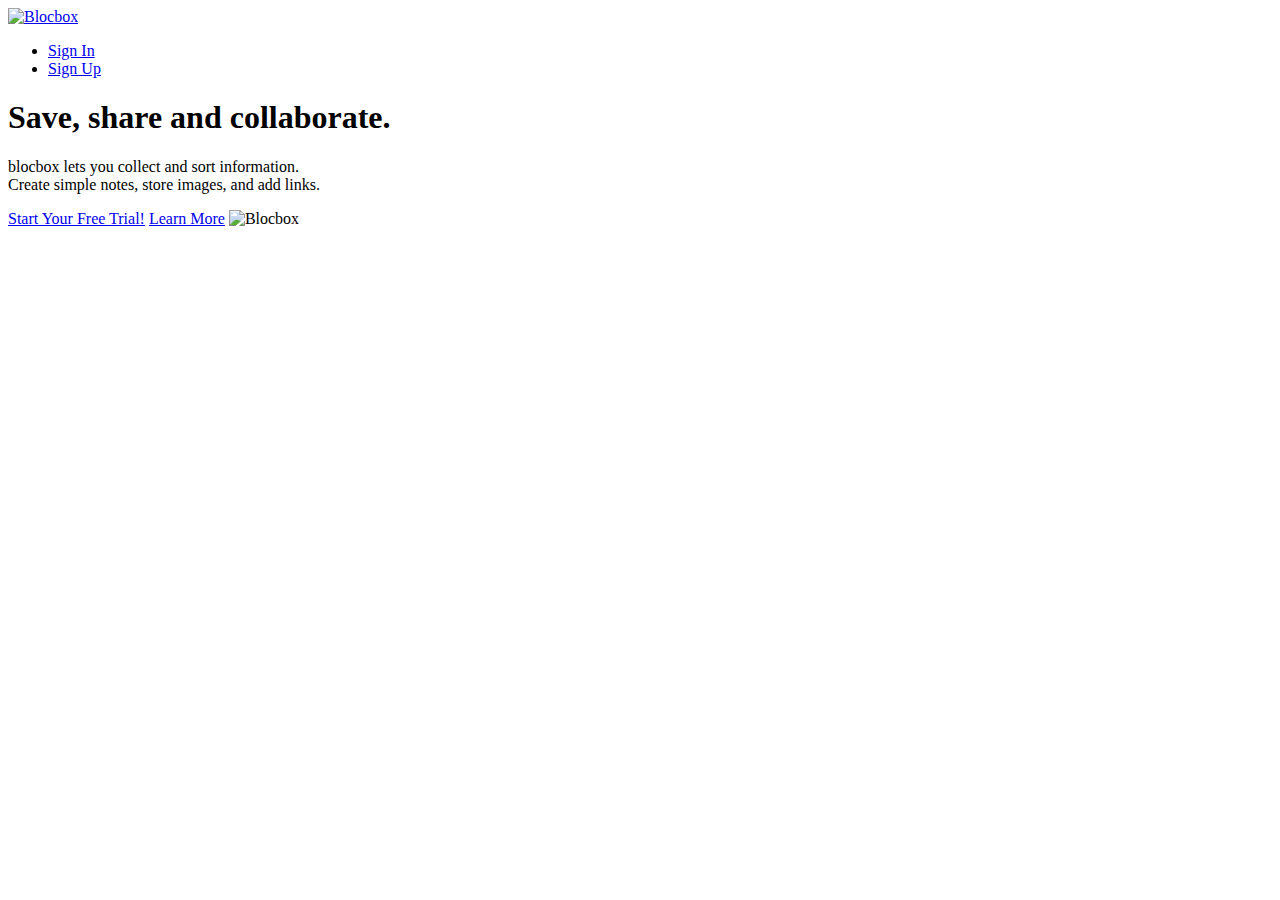
==== index.html @ 4bb763ba "Update index.html" ====
<!DOCTYPE html>
<html lang="en-us">
<head>
  <meta http-equiv="X-UA-Compatible" content="IE=Edge">
  <meta name="viewport" content="width=device-width, initial-scale=1">
  <meta charset="UTF-8">
  <title>Save, share and collaborate | blocbox</title>
  
  <!-- Google Fonts -->
  <link href='http://fonts.googleapis.com/css?family=Montserrat:300,400,700,300italic,400italic,700italic|Varela+Round' rel='stylesheet' type='text/css'>
  <link href='http://fonts.googleapis.com/css?family=Raleway:300,400,700,300italic,400italic,700italic|Varela+Round' rel='stylesheet' type='text/css'>
</head>
  <body>
    <!-- Hero -->
    <header>
      <nav class="container">
        <div class="one-half">
          <a href="index.html" class="site-logo"><img src="images/site-logo.png" alt="Blocbox" /></a>
        </div>
        <div class="one-half">
          <ul>
            <li><a href="signin.html">Sign In</a></li>
            <li class="btn-outline"><a href="signup.html">Sign Up</a></li>
          </ul>
        </div>
      </nav>
        <div class="container hero">
          <h1>Save, share and collaborate.</h1>
          <p>blocbox lets you collect and sort information.<br/>Create simple notes, store images, and add links.</p>
          <a href="signup.html" class="btn">Start Your Free Trial!</a>
          <a href="#" class="btn-outline">Learn More</a>
          <img src="images/dashboard.png" alt="Blocbox" />
        </div>
    </header>
  </body>
</html>
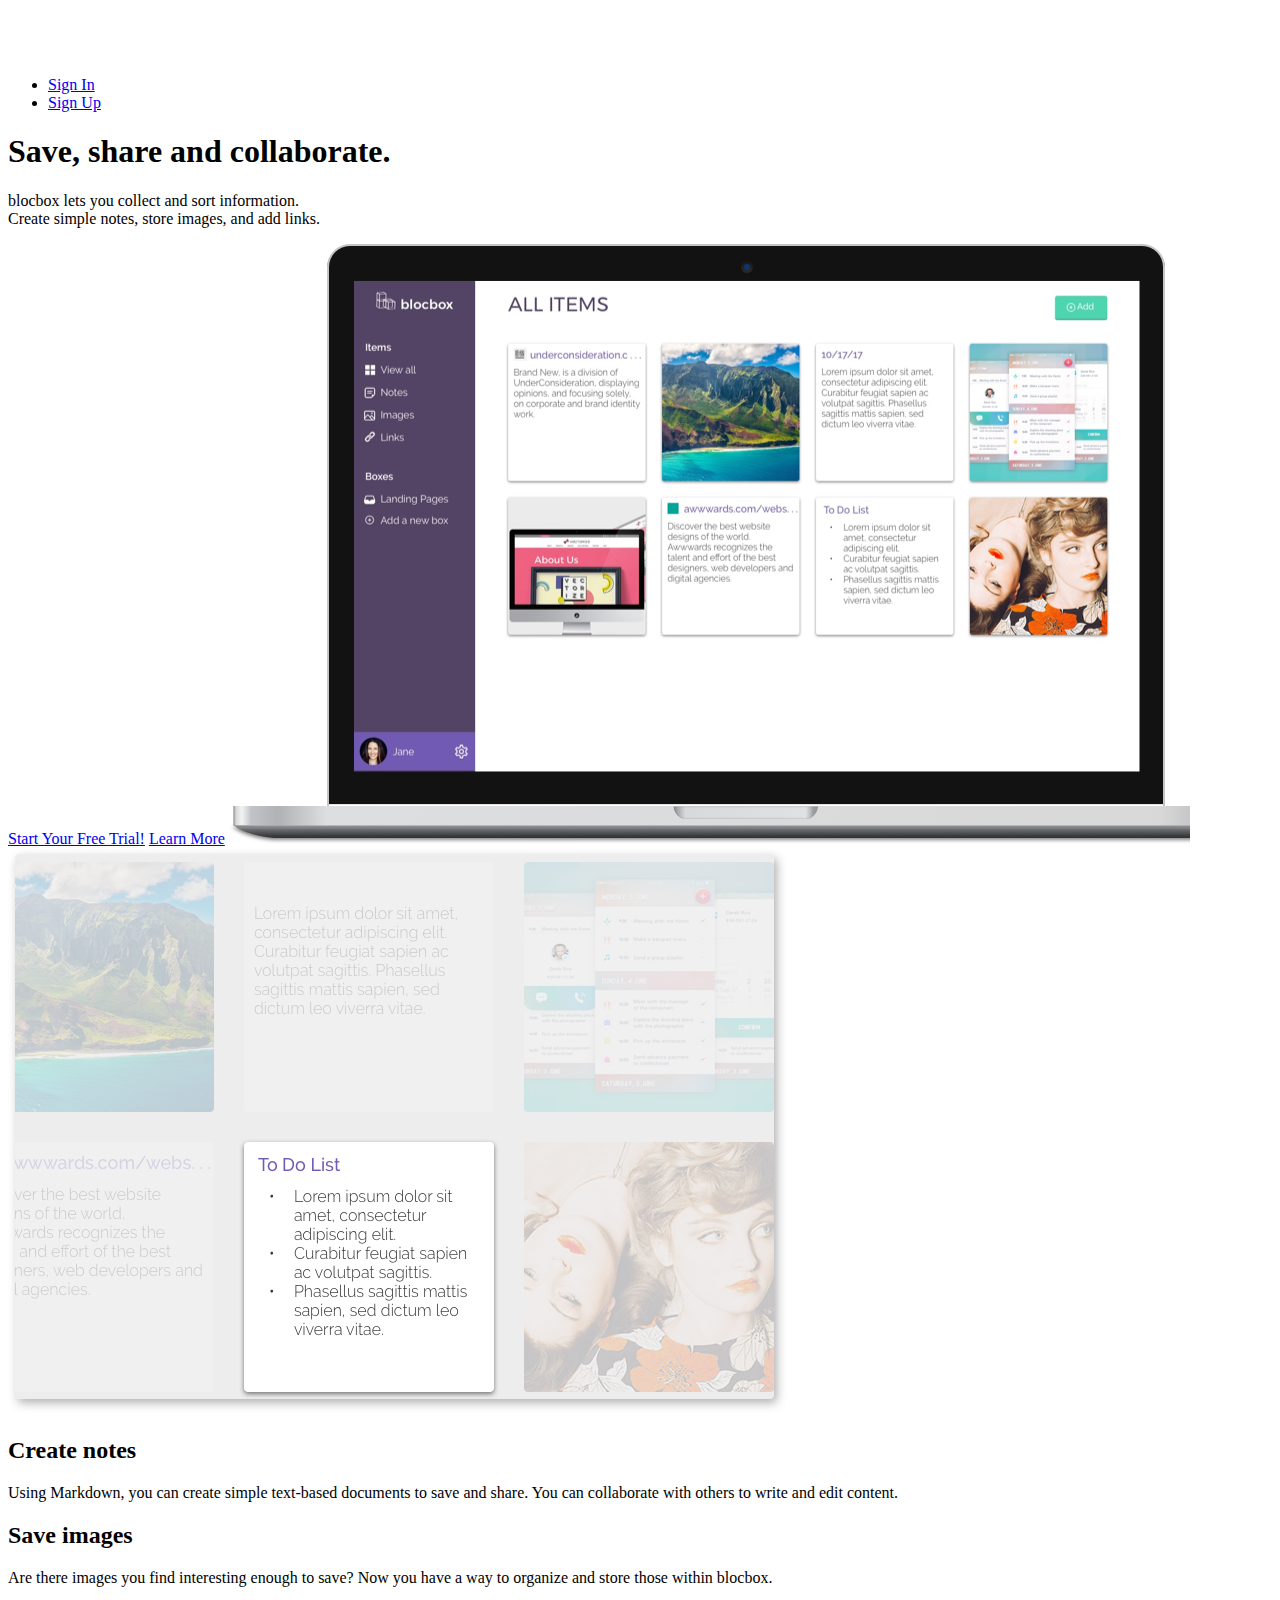
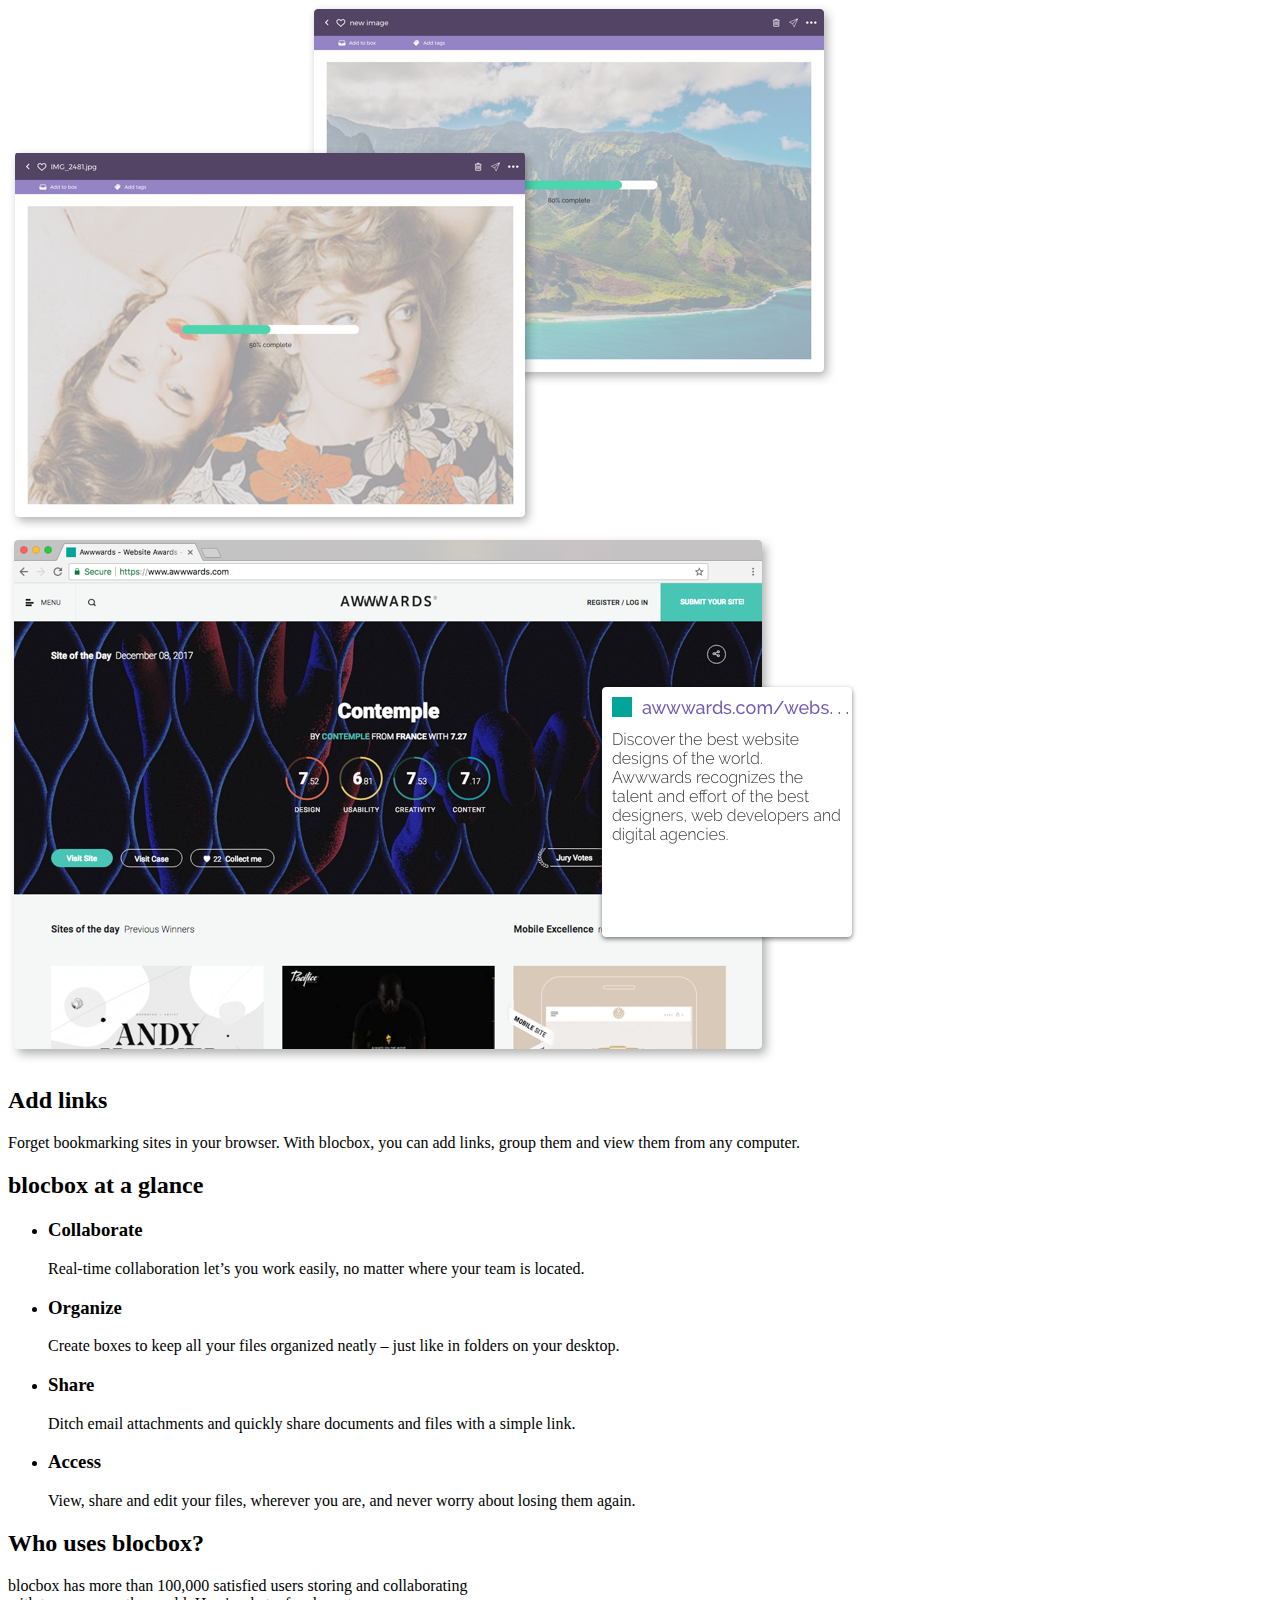
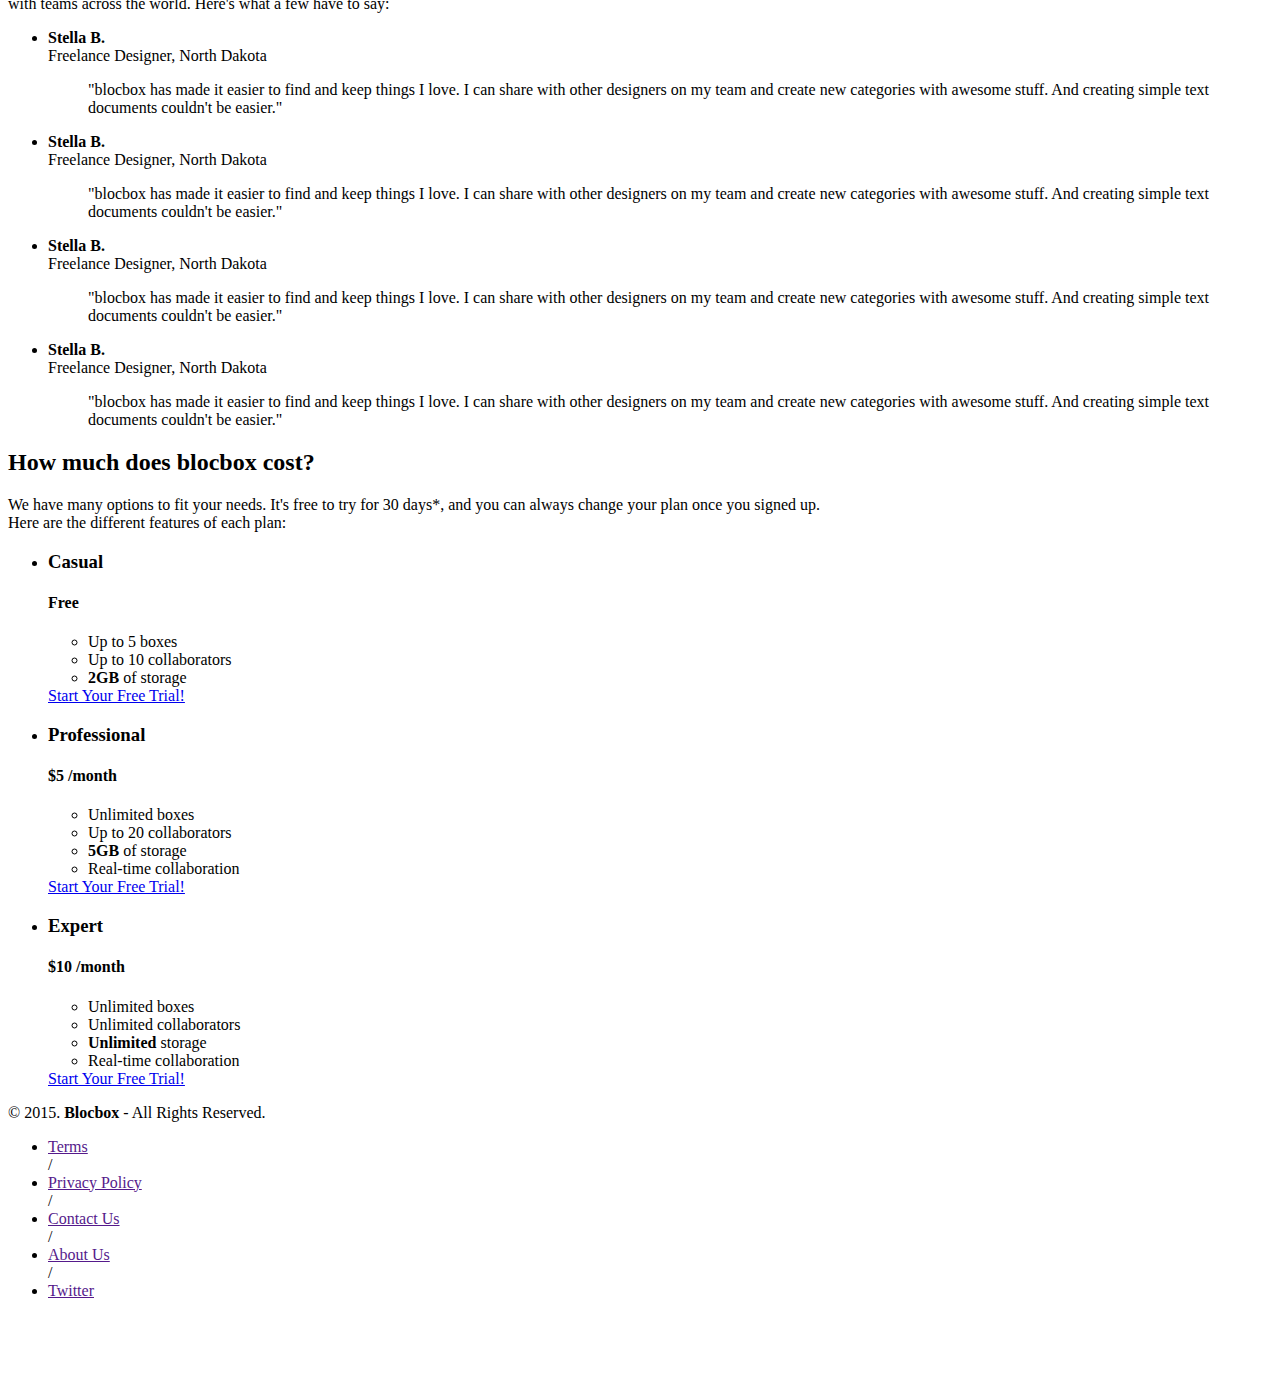
==== commit a5598b9d: "Homepage HTML completed" ====
--- a/index.html
+++ b/index.html
@@ -1,36 +1,171 @@
-<!DOCTYPE html>
-<html lang="en-us">
-<head>
-  <meta http-equiv="X-UA-Compatible" content="IE=Edge">
-  <meta name="viewport" content="width=device-width, initial-scale=1">
-  <meta charset="UTF-8">
-  <title>Save, share and collaborate | blocbox</title>
-  
-  <!-- Google Fonts -->
-  <link href='http://fonts.googleapis.com/css?family=Montserrat:300,400,700,300italic,400italic,700italic|Varela+Round' rel='stylesheet' type='text/css'>
-  <link href='http://fonts.googleapis.com/css?family=Raleway:300,400,700,300italic,400italic,700italic|Varela+Round' rel='stylesheet' type='text/css'>
-</head>
-  <body>
-    <!-- Hero -->
-    <header>
-      <nav class="container">
-        <div class="one-half">
-          <a href="index.html" class="site-logo"><img src="images/site-logo.png" alt="Blocbox" /></a>
-        </div>
-        <div class="one-half">
-          <ul>
-            <li><a href="signin.html">Sign In</a></li>
-            <li class="btn-outline"><a href="signup.html">Sign Up</a></li>
-          </ul>
-        </div>
-      </nav>
-        <div class="container hero">
-          <h1>Save, share and collaborate.</h1>
-          <p>blocbox lets you collect and sort information.<br/>Create simple notes, store images, and add links.</p>
-          <a href="signup.html" class="btn">Start Your Free Trial!</a>
-          <a href="#" class="btn-outline">Learn More</a>
-          <img src="images/dashboard.png" alt="Blocbox" />
-        </div>
-    </header>
-  </body>
-</html>
+<!DOCTYPE html>
+<html lang="en-us">
+<head>
+  <meta http-equiv="X-UA-Compatible" content="IE=Edge">
+  <meta name="viewport" content="width=device-width, initial-scale=1">
+  <meta charset="UTF-8">
+  <title>Save, share and collaborate | blocbox</title>
+  
+  <!-- Google Fonts -->
+  <link href='http://fonts.googleapis.com/css?family=Montserrat:300,400,700,300italic,400italic,700italic|Varela+Round' rel='stylesheet' type='text/css'>
+  <link href='http://fonts.googleapis.com/css?family=Raleway:300,400,700,300italic,400italic,700italic|Varela+Round' rel='stylesheet' type='text/css'>
+</head>
+  <body>
+    <!-- Hero -->
+    <header>
+      <nav class="container">
+        <div class="one-half">
+          <a href="index.html" class="site-logo"><img src="images/logo.png" alt="Blocbox" /></a>
+        </div>
+        <div class="one-half">
+          <ul>
+            <li><a href="signin.html">Sign In</a></li>
+            <li class="btn-outline"><a href="signup.html">Sign Up</a></li>
+          </ul>
+        </div>
+      </nav>
+        <div class="container hero">
+          <h1>Save, share and collaborate.</h1>
+          <p>blocbox lets you collect and sort information.<br/>Create simple notes, store images, and add links.</p>
+          <a href="signup.html" class="btn">Start Your Free Trial!</a>
+          <a href="#" class="btn-outline">Learn More</a>
+          <img src="images/dashboard.png" alt="Dashboard" />
+        </div>
+    </header>
+	<main>
+		<!-- Features -->
+	  	<div class="conatiner-features">
+	  	  <img src="images/notes.png" alt="Create notes" />
+		  <h2>Create notes</h2>
+		  <p>Using Markdown, you can create simple text-based documents to save and share. You can collaborate with others to write and edit content.</p>
+	  	</div>
+	  	<div class="conatiner-features">
+		  <h2>Save images</h2>
+		  <p>Are there images you find interesting enough to save? Now you have a way to organize and store those within blocbox.</p>
+		  <img src="images/images.png" alt="Save images" />
+	  	</div>
+	  	<div class="conatiner-features">
+	  	  <img src="images/links.png" alt="Add links" />
+		  <h2>Add links</h2>
+		  <p>Forget bookmarking sites in your browser. With blocbox, you can add links, group them and view them from any computer.</p>
+	  	</div>
+	  	<section class="benefits">
+			<h2>blocbox at a glance</h2>
+	  		<ul class="container">
+				<li class="one-fourth">
+					<h3>Collaborate</h3>
+					<p>Real-time collaboration let’s you work easily, no matter where your team is located.</p>
+				</li>
+				<li class="one-fourth">
+					<h3>Organize</h3>
+					<p>Create boxes to keep all your files organized neatly – just like in folders on your desktop.</p>
+				</li>
+				<li class="one-fourth">
+					<h3>Share</h3>
+					<p>Ditch email attachments and quickly share documents and files with a simple link.</p>
+				</li>
+				<li class="one-fourth">
+					<h3>Access</h3>
+					<p>View, share and edit your files, wherever you are, and never worry about losing them again.</p>
+				</li>
+			</ul>
+	  	</section>
+	  	<!-- Testimonials -->
+	  	<section class="testimonials">
+   			<div class="container">
+     			<h2>Who uses blocbox?</h2>
+     			<p>blocbox has more than 100,000 satisfied users storing and collaborating<br/> with teams across the world. Here's what a few have to say:</p>
+   			</div>
+   			<ul class="container">
+     			<li class="one-fourth">
+					<p class="name"><strong>Stella B.</strong><br/>Freelance Designer, North Dakota</p>
+       				<blockquote>"blocbox has made it easier to find and keep things I love. I can share with other designers on my team and create new categories with awesome stuff. And creating simple text documents couldn't be easier."
+					</blockquote>
+     			</li>
+				<li class="one-fourth">
+					<p class="name"><strong>Stella B.</strong><br/>Freelance Designer, North Dakota</p>
+       				<blockquote>"blocbox has made it easier to find and keep things I love. I can share with other designers on my team and create new categories with awesome stuff. And creating simple text documents couldn't be easier."
+					</blockquote>
+     			</li>
+				<li class="one-fourth">
+					<p class="name"><strong>Stella B.</strong><br/>Freelance Designer, North Dakota</p>
+       				<blockquote>"blocbox has made it easier to find and keep things I love. I can share with other designers on my team and create new categories with awesome stuff. And creating simple text documents couldn't be easier."
+					</blockquote>
+     			</li>
+				<li class="one-fourth">
+					<p class="name"><strong>Stella B.</strong><br/>Freelance Designer, North Dakota</p>
+       				<blockquote>"blocbox has made it easier to find and keep things I love. I can share with other designers on my team and create new categories with awesome stuff. And creating simple text documents couldn't be easier."
+					</blockquote>
+     			</li>
+  			</ul>
+ 		</section>
+		<!-- Pricing -->
+		<section class="pricing">
+			<div class="container">
+     			<h2>How much does blocbox cost?</h2>
+     			<p>We have many options to fit your needs. It's free to try for 30 days*, and you can always change your plan once you signed up. <br/>Here are the different features of each plan:</p>
+   			</div>
+   			<ul class="container">
+     			<li class="one-third">
+       				<div class="box">
+         				<h3>Casual</h3>
+         				<h4>Free</h4>
+         				<ul>
+           					<li>Up to 5 boxes</li>
+           					<li>Up to 10 collaborators</li>
+           					<li><strong>2GB</strong> of storage</li>
+         				</ul>
+         				<a href="signup.html" class="btn">Start Your Free Trial!</a>
+       				</div>
+     			</li>
+				<li class="one-third">
+      				<div class="box middle">
+        				<h3>Professional</h3>
+        				<h4><span>$</span>5 <span class="month">/month</span></h4>
+        				<ul>
+					 	<li>Unlimited boxes</li>
+					  	<li>Up to 20 collaborators</li>
+					  	<li><strong>5GB</strong> of storage</li>
+					 	 <li>Real-time collaboration</li>
+						</ul>
+						<a href="signup.html" class="btn">Start Your Free Trial!</a>
+      				</div>
+    			</li>
+    			<li class="one-third">
+      				<div class="box">
+        				<h3>Expert</h3>
+        				<h4><span>$</span>10 <span class="month">/month</span></h4>
+        				<ul>
+          					<li>Unlimited boxes</li>
+          					<li>Unlimited collaborators</li>
+          					<li><strong>Unlimited</strong> storage</li>
+          					<li>Real-time collaboration</li>
+        				</ul>
+        				<a href="signup.html" class="btn">Start Your Free Trial!</a>
+      				</div>
+    			</li>
+   			</ul>
+ 		</section>
+	</main>
+	<!-- Footer -->
+ 	<footer>
+   		<div class="container footer-nav-block">
+       	<div class="left-footer-block one-third">
+         <p class="copyright-block">&copy; 2015. <strong>Blocbox</strong> - All Rights Reserved.</p>
+       </div>
+       <nav class="link-block middle-footer-block one-third">
+         <ul>
+           <li><a href="">Terms</a></li> /
+           <li><a href="">Privacy Policy</a></li> /
+           <li><a href="">Contact Us</a></li> /
+           <li><a href="">About Us</a></li> /
+           <li><a href="">Twitter</a></li>
+         </ul>
+       </nav>
+       <div class="right-footer-block one-third">
+         <img class="logo" src="images/logo.png" alt="Blocbox" />
+       	</div>
+   		</div>
+ 	</footer>
+  </body>
+</html>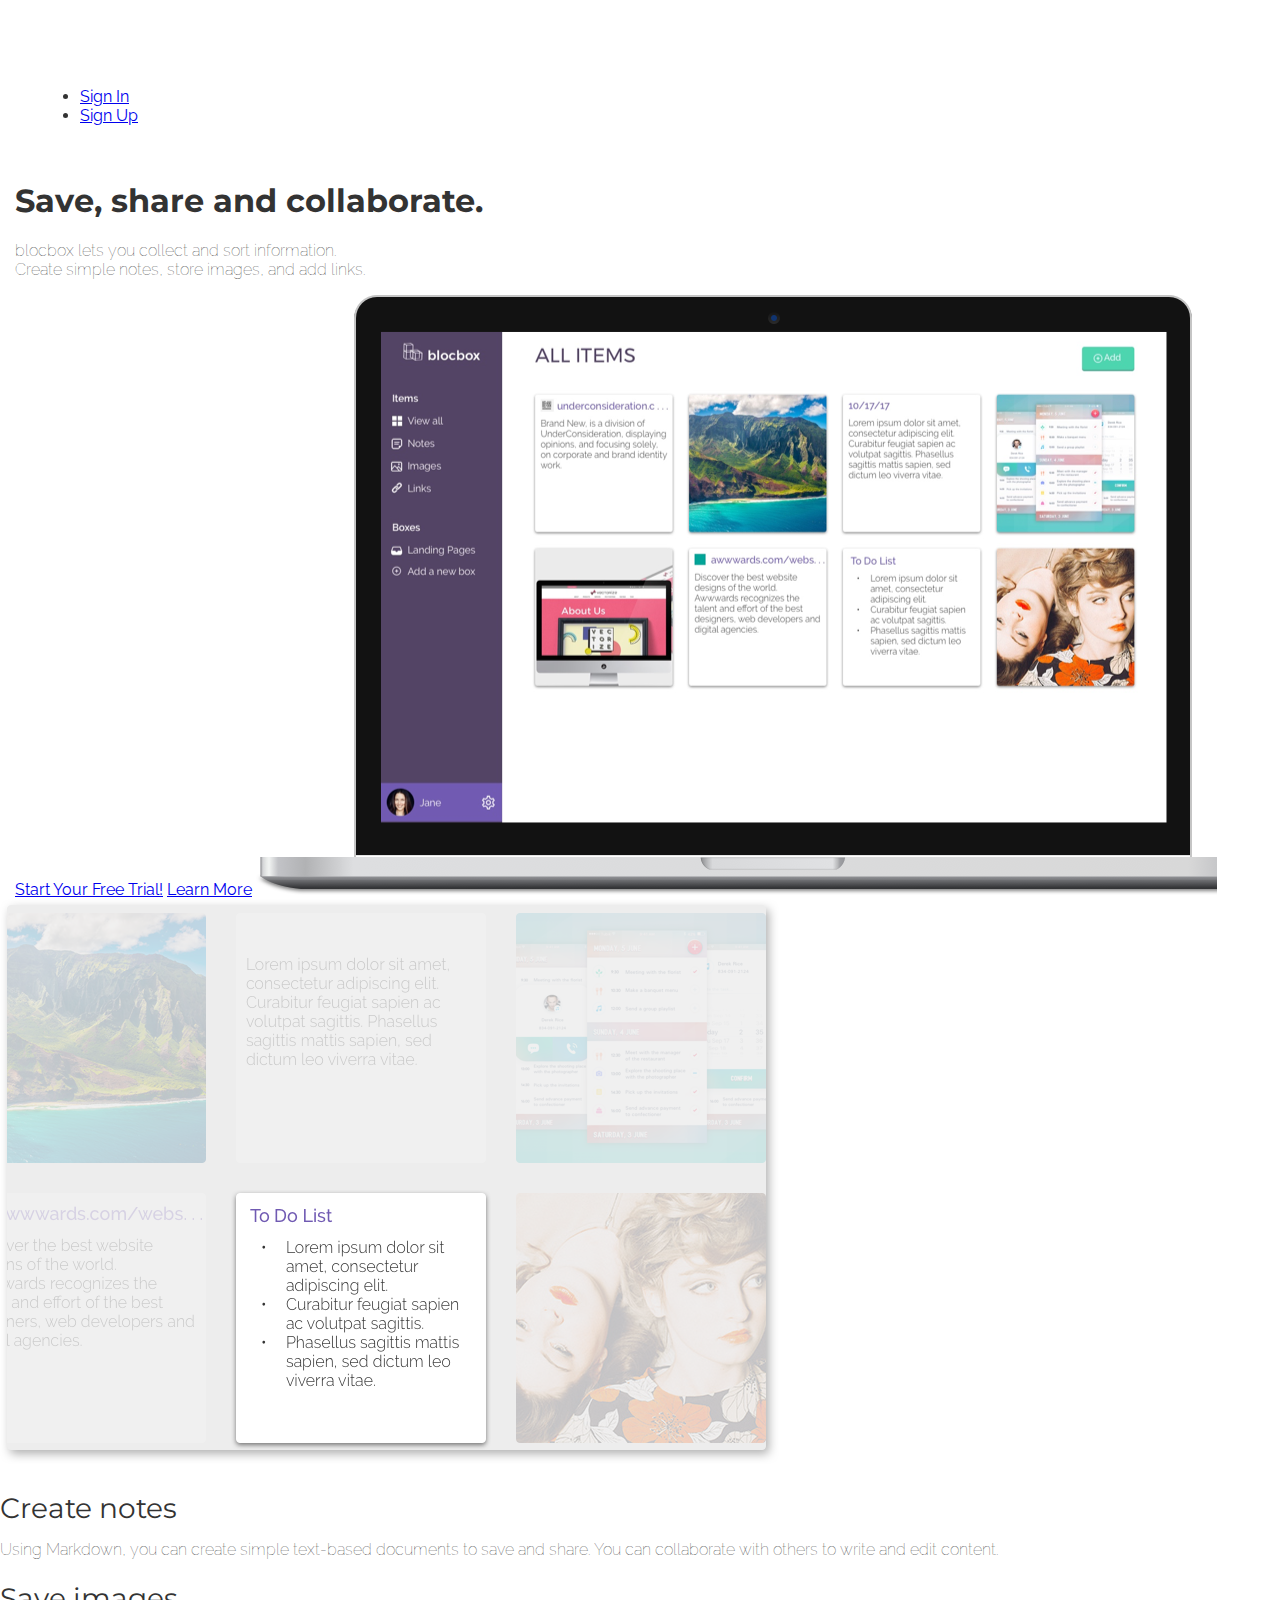
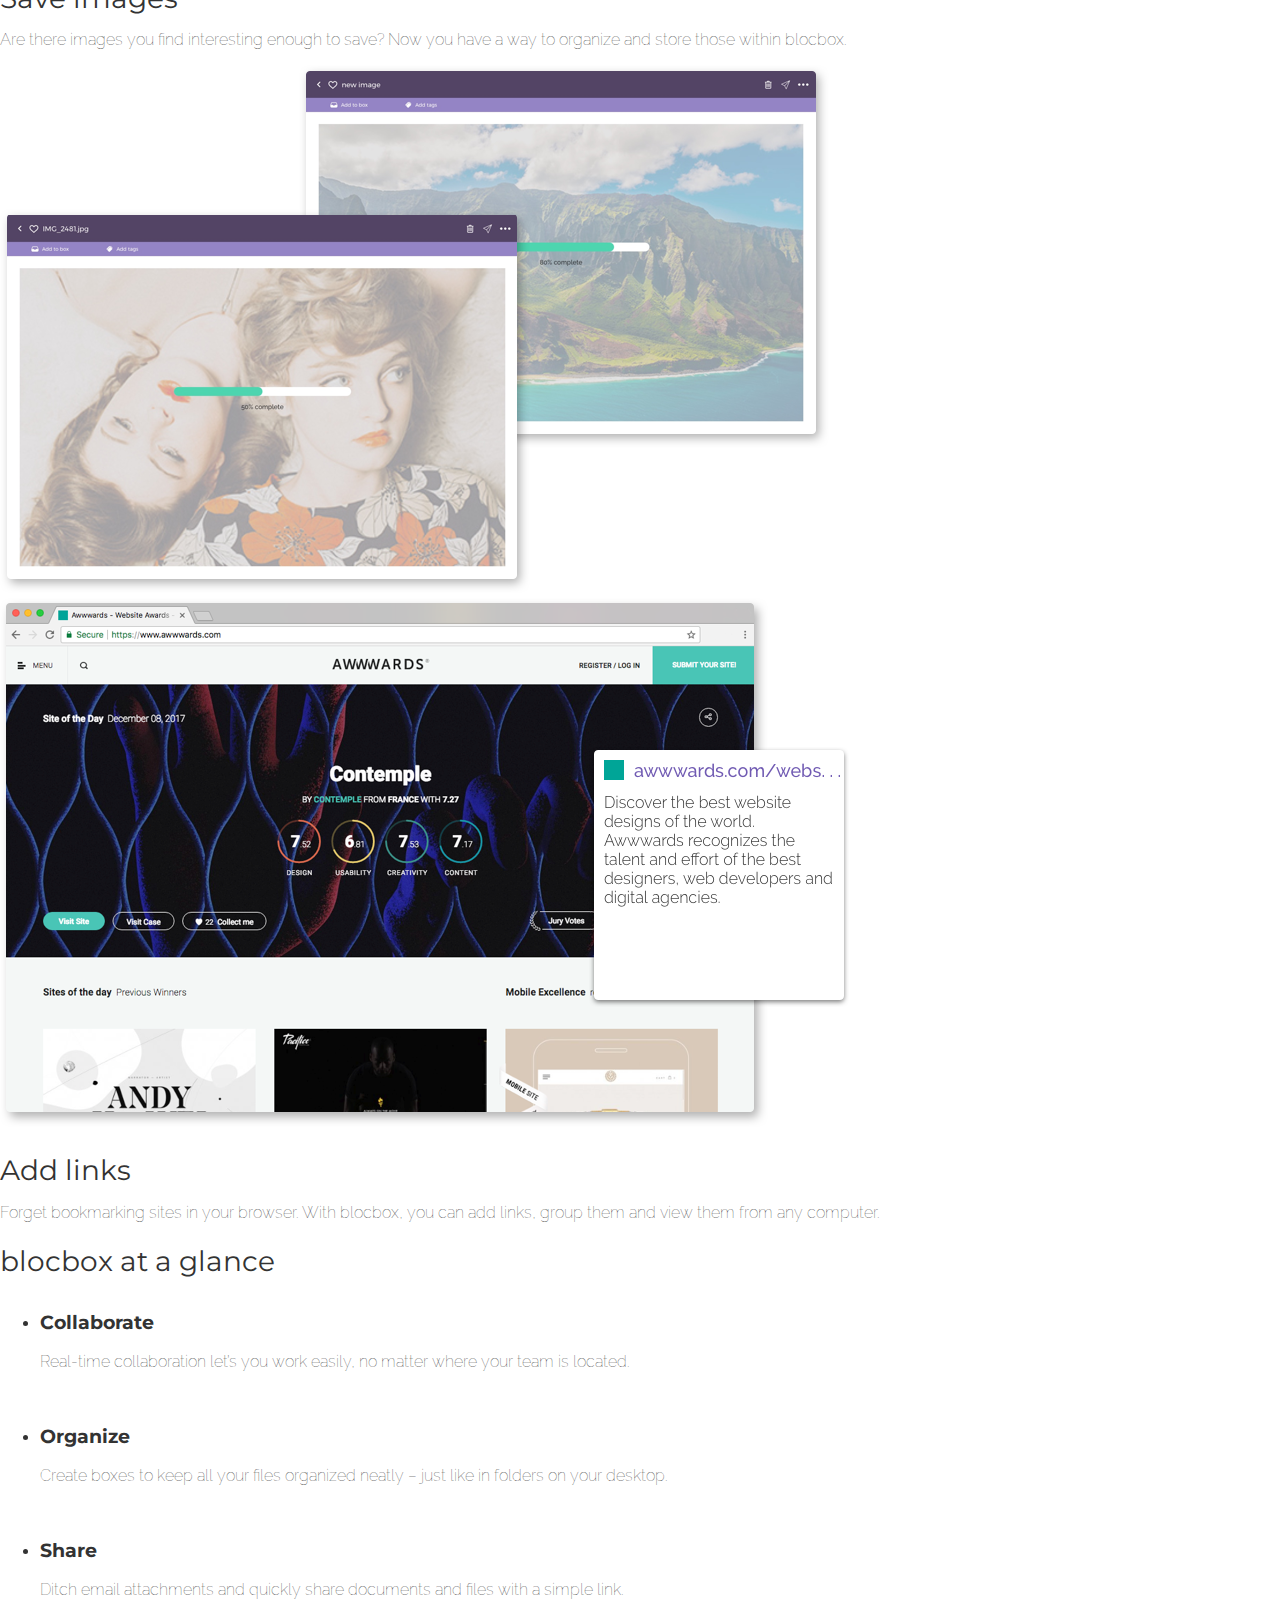
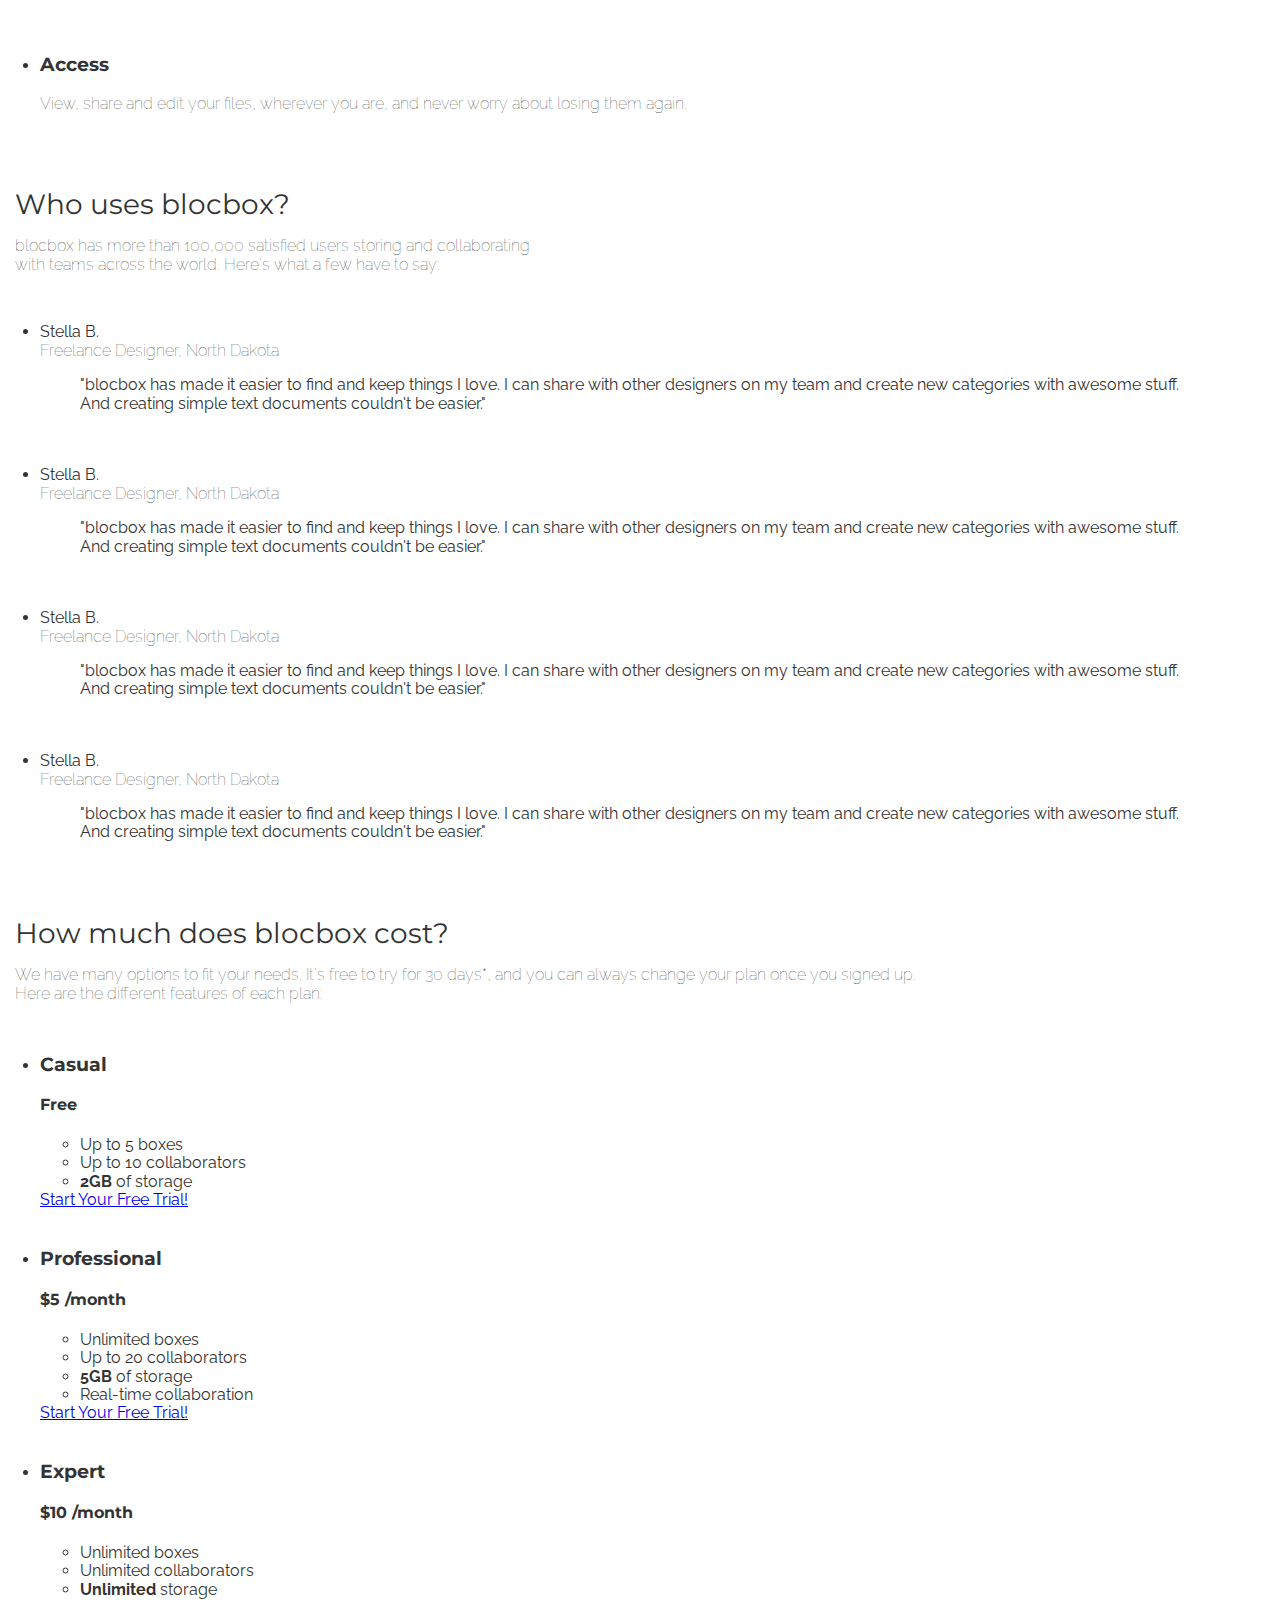
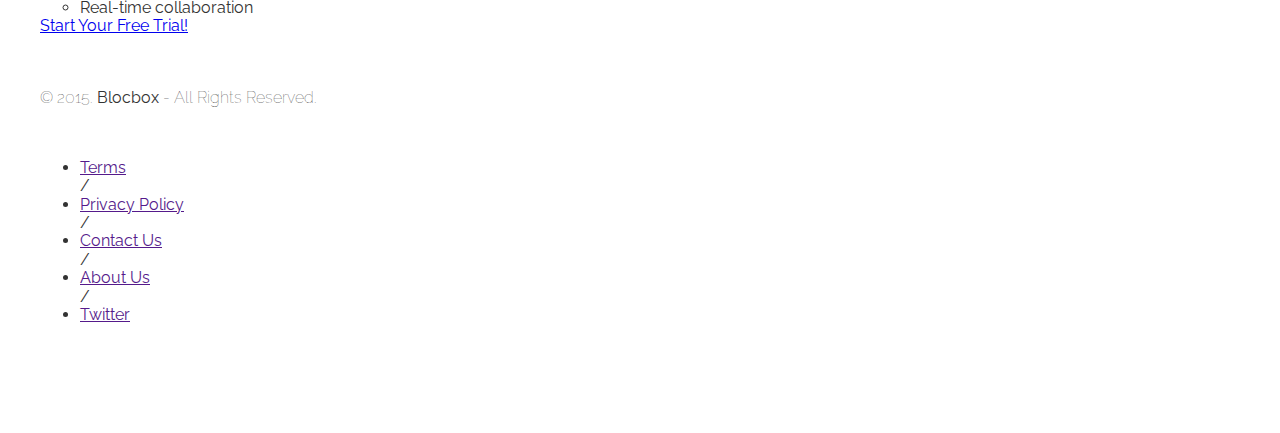
==== commit a0d605c0: "Homepage CSS completed" ====
--- a/index.html
+++ b/index.html
@@ -9,6 +9,12 @@
   <!-- Google Fonts -->
   <link href='http://fonts.googleapis.com/css?family=Montserrat:300,400,700,300italic,400italic,700italic|Varela+Round' rel='stylesheet' type='text/css'>
   <link href='http://fonts.googleapis.com/css?family=Raleway:300,400,700,300italic,400italic,700italic|Varela+Round' rel='stylesheet' type='text/css'>
+  <!-- CSS -->
+  <link rel="stylesheet" href="css/normalize.css">
+  <link rel="stylesheet" href="css/styles.css">
+  <link rel="stylesheet" href="css/font-awesome.css">
+  <link rel="stylesheet"
+  href="https://cdnjs.cloudflare.com/ajax/libs/animate.css/3.5.2/animate.min.css">
 </head>
   <body>
     <!-- Hero -->
@@ -34,18 +40,18 @@
     </header>
 	<main>
 		<!-- Features -->
-	  	<div class="conatiner-features">
-	  	  <img src="images/notes.png" alt="Create notes" />
+	  	<div class="container-features">
+	  	  <img class="animated slideInLeft" src="images/notes.png" alt="Create notes" />
 		  <h2>Create notes</h2>
 		  <p>Using Markdown, you can create simple text-based documents to save and share. You can collaborate with others to write and edit content.</p>
 	  	</div>
 	  	<div class="conatiner-features">
 		  <h2>Save images</h2>
 		  <p>Are there images you find interesting enough to save? Now you have a way to organize and store those within blocbox.</p>
-		  <img src="images/images.png" alt="Save images" />
+		  <img class="animated slideInRight" src="images/images.png" alt="Save images" />
 	  	</div>
 	  	<div class="conatiner-features">
-	  	  <img src="images/links.png" alt="Add links" />
+	  	  <img class="animated slideInLeft" src="images/links.png" alt="Add links" />
 		  <h2>Add links</h2>
 		  <p>Forget bookmarking sites in your browser. With blocbox, you can add links, group them and view them from any computer.</p>
 	  	</div>
--- a/css/styles.css
+++ b/css/styles.css
@@ -0,0 +1,45 @@
+/* CSS Document */
+
+html, body{
+   overflow-x: hidden;
+ }
+ body {
+   font-family: "Raleway", Helvetica, Arial, sans-serif;
+   color:#333333;
+ }
+ h1, h2, h3, h4, h5, h6 {
+   font-family: "Montserrat", Helvetica, Arial, sans-serif;
+ }
+ h2 {
+   font-size:28px;
+   font-weight: normal;
+   margin-bottom: 5px;
+ }
+ p {
+   font-size:16px;
+   line-height: 19px;
+   font-weight: 100;
+ }
+/* GRID */
+ .container {
+   margin-right: auto;
+   margin-left: auto;
+   padding-left: 15px;
+   padding-right: 15px;
+   position: relative;
+ }
+ .container:before,
+ .container:after {
+   content: " ";
+   display: table;
+ }
+ .container:after {
+   clear: both;
+ }
+ .one-half, .one-third, .one-fourth {
+   width:96%;
+   float:left;
+   position:relative;
+   min-height: 1px;
+   margin:0 2% 20px;
+ }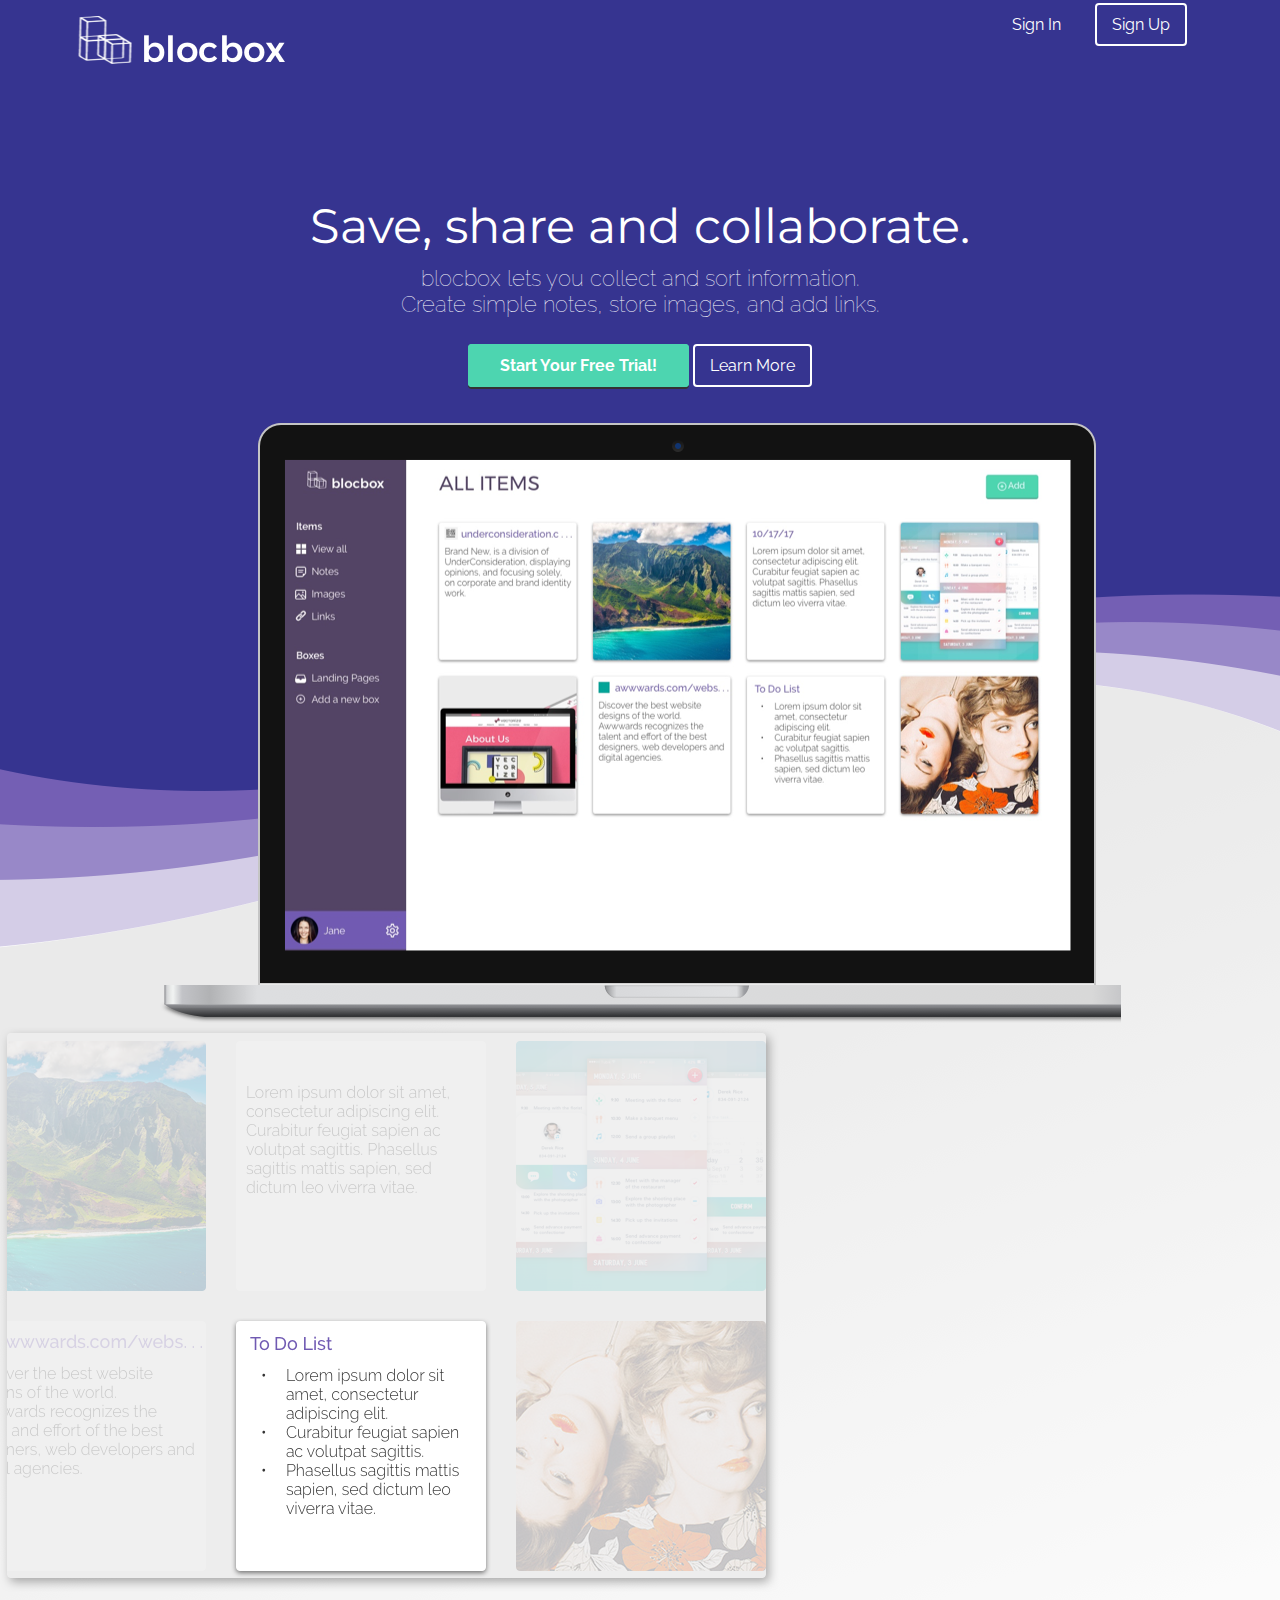
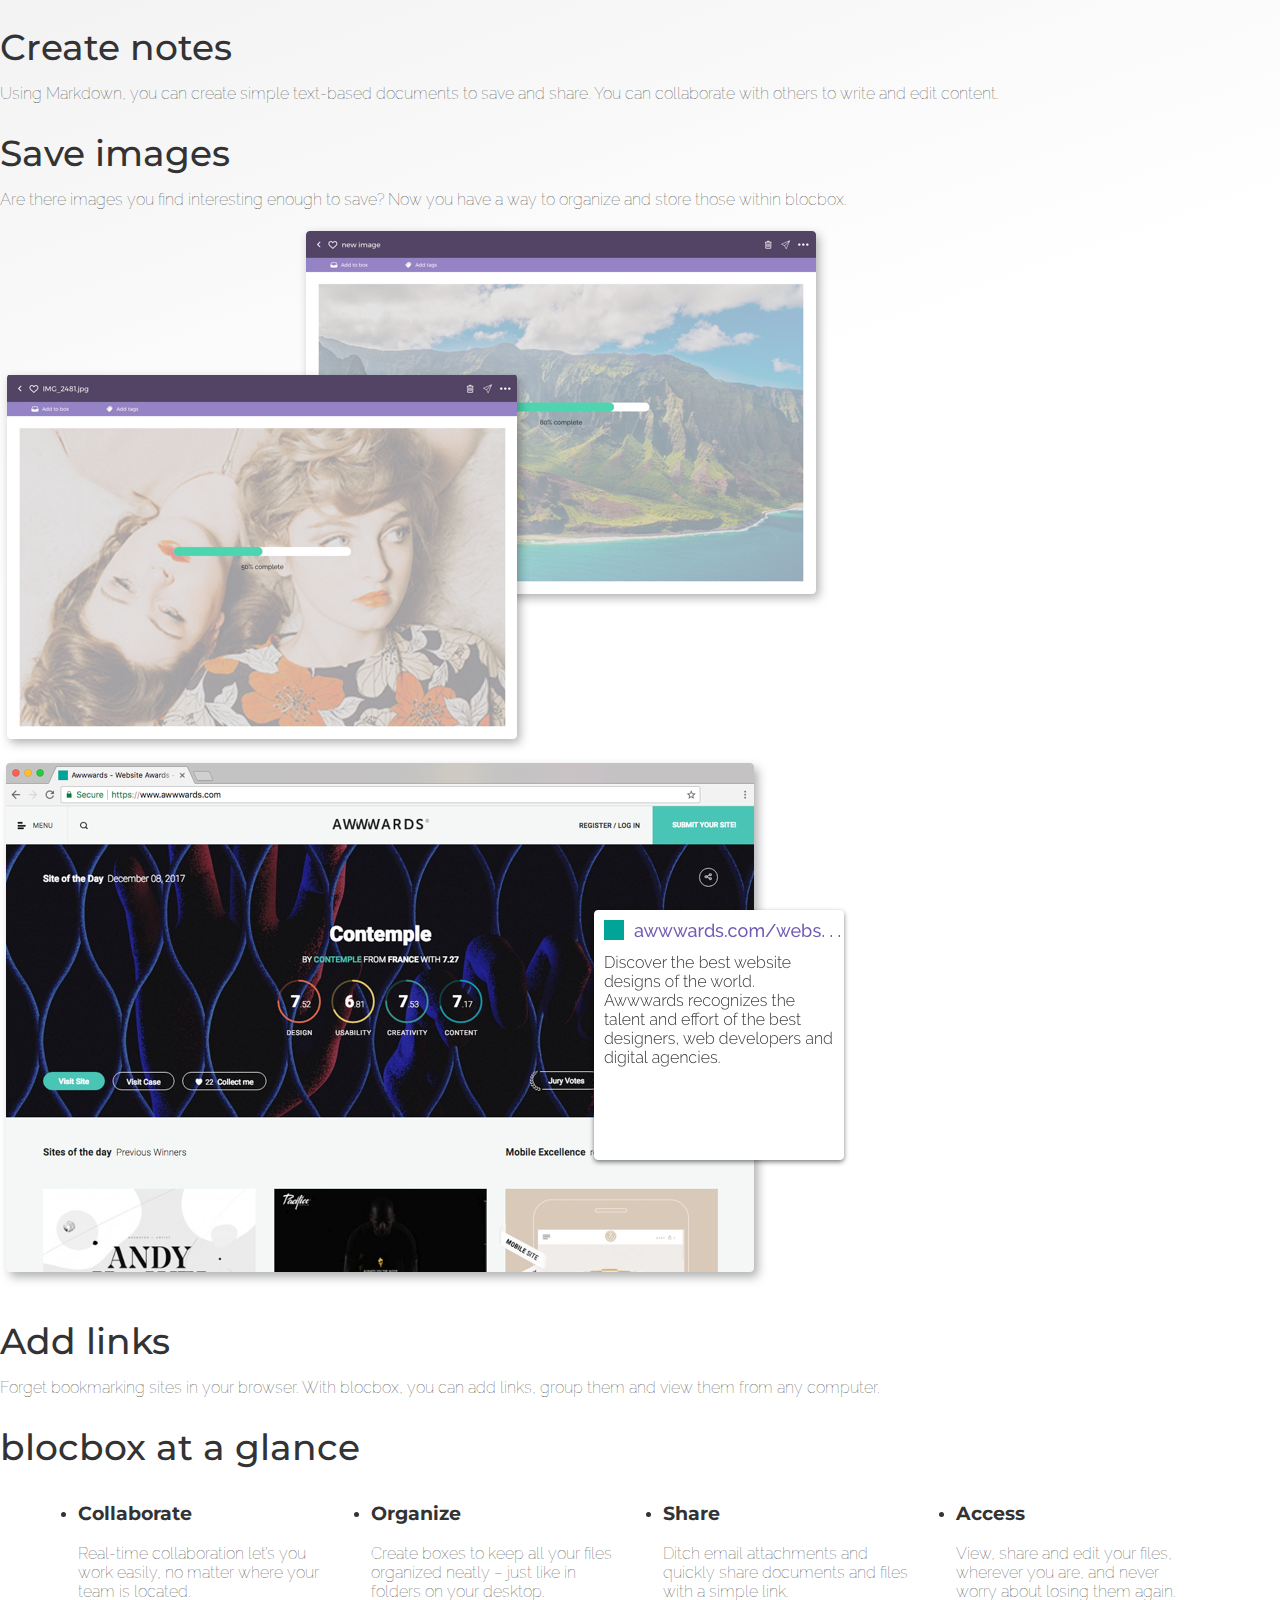
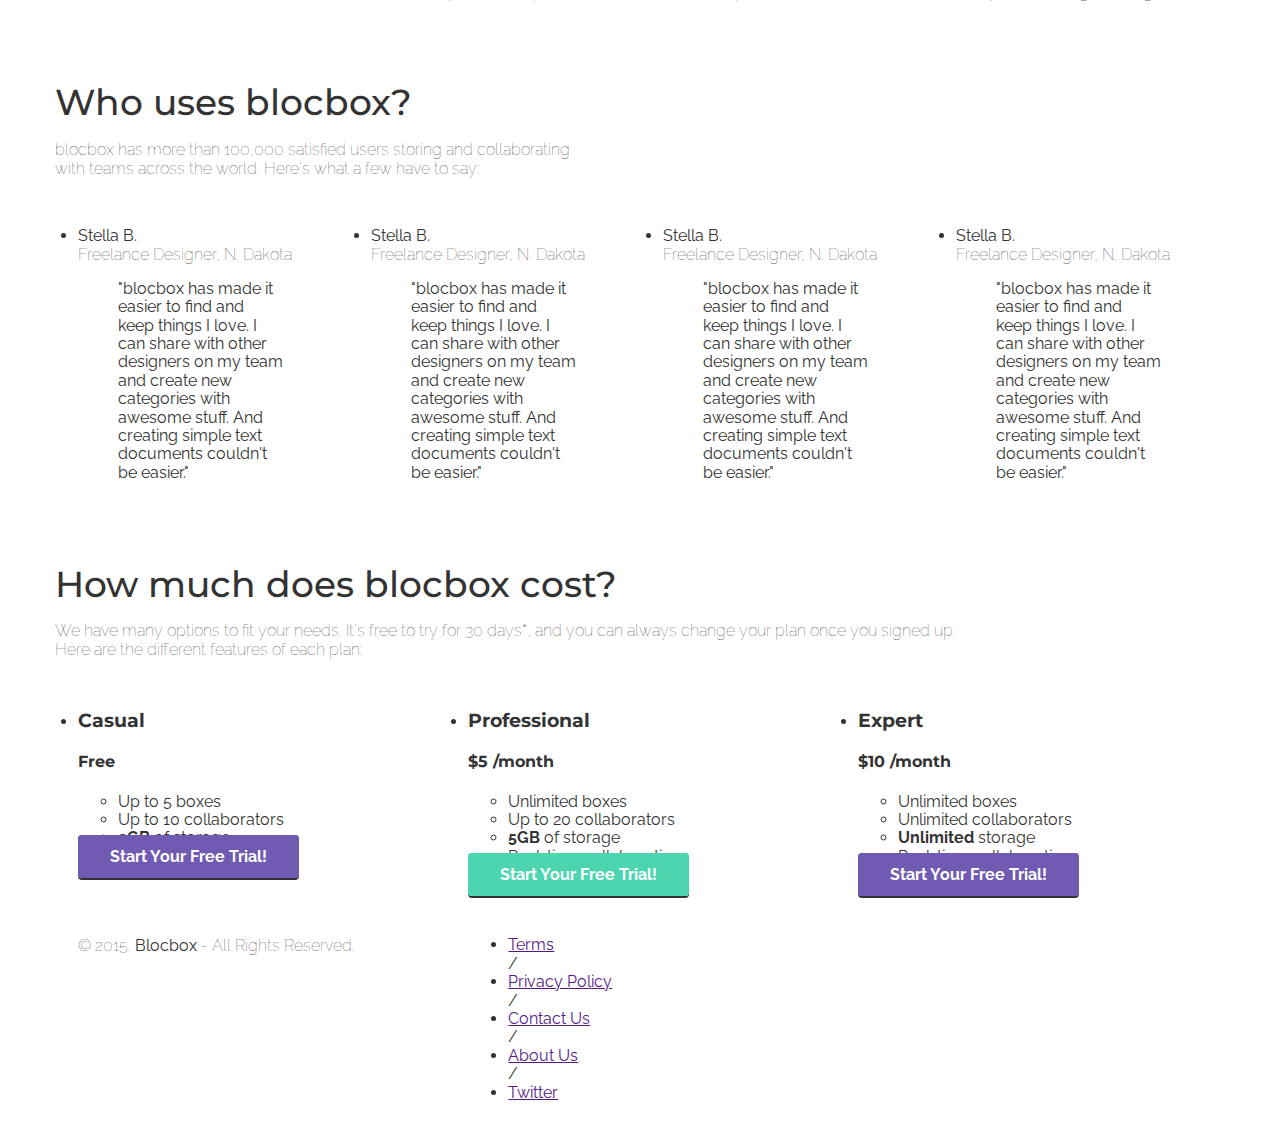
==== commit 644387e5: "Checkpoint 29 Completed" ====
--- a/index.html
+++ b/index.html
@@ -7,8 +7,8 @@
   <title>Save, share and collaborate | blocbox</title>
   
   <!-- Google Fonts -->
-  <link href='http://fonts.googleapis.com/css?family=Montserrat:300,400,700,300italic,400italic,700italic|Varela+Round' rel='stylesheet' type='text/css'>
-  <link href='http://fonts.googleapis.com/css?family=Raleway:300,400,700,300italic,400italic,700italic|Varela+Round' rel='stylesheet' type='text/css'>
+  <link href="https://fonts.googleapis.com/css?family=Raleway:300,300i,400,400i,500,500i,600,600i,700,700i" rel="stylesheet">
+  <link href="https://fonts.googleapis.com/css?family=Montserrat:300,300i,400,400i,500,500i,600,600i,700,700i" rel="stylesheet">
   <!-- CSS -->
   <link rel="stylesheet" href="css/normalize.css">
   <link rel="stylesheet" href="css/styles.css">
@@ -26,7 +26,7 @@
         <div class="one-half">
           <ul>
             <li><a href="signin.html">Sign In</a></li>
-            <li class="btn-outline"><a href="signup.html">Sign Up</a></li>
+            <li><a class="btn-outline" href="signup.html">Sign Up</a></li>
           </ul>
         </div>
       </nav>
@@ -50,7 +50,7 @@
 		  <p>Are there images you find interesting enough to save? Now you have a way to organize and store those within blocbox.</p>
 		  <img class="animated slideInRight" src="images/images.png" alt="Save images" />
 	  	</div>
-	  	<div class="conatiner-features">
+	  	<div class="container-features">
 	  	  <img class="animated slideInLeft" src="images/links.png" alt="Add links" />
 		  <h2>Add links</h2>
 		  <p>Forget bookmarking sites in your browser. With blocbox, you can add links, group them and view them from any computer.</p>
@@ -84,23 +84,27 @@
    			</div>
    			<ul class="container">
      			<li class="one-fourth">
-					<p class="name"><strong>Stella B.</strong><br/>Freelance Designer, North Dakota</p>
-       				<blockquote>"blocbox has made it easier to find and keep things I love. I can share with other designers on my team and create new categories with awesome stuff. And creating simple text documents couldn't be easier."
+     			  <p class="name"><strong>Stella B.</strong><br>
+     			    Freelance Designer, N. Dakota</p>
+     			  <blockquote>"blocbox has made it easier to find and keep things I love. I can share with other designers on my team and create new categories with awesome stuff. And creating simple text documents couldn't be easier."
 					</blockquote>
      			</li>
 				<li class="one-fourth">
-					<p class="name"><strong>Stella B.</strong><br/>Freelance Designer, North Dakota</p>
-       				<blockquote>"blocbox has made it easier to find and keep things I love. I can share with other designers on my team and create new categories with awesome stuff. And creating simple text documents couldn't be easier."
+				  <p class="name"><strong>Stella B.</strong><br>
+				    Freelance Designer, N. Dakota</p>
+				  <blockquote>"blocbox has made it easier to find and keep things I love. I can share with other designers on my team and create new categories with awesome stuff. And creating simple text documents couldn't be easier."
 					</blockquote>
      			</li>
 				<li class="one-fourth">
-					<p class="name"><strong>Stella B.</strong><br/>Freelance Designer, North Dakota</p>
-       				<blockquote>"blocbox has made it easier to find and keep things I love. I can share with other designers on my team and create new categories with awesome stuff. And creating simple text documents couldn't be easier."
+				  <p class="name"><strong>Stella B.</strong><br>
+				    Freelance Designer, N. Dakota</p>
+				  <blockquote>"blocbox has made it easier to find and keep things I love. I can share with other designers on my team and create new categories with awesome stuff. And creating simple text documents couldn't be easier."
 					</blockquote>
      			</li>
 				<li class="one-fourth">
-					<p class="name"><strong>Stella B.</strong><br/>Freelance Designer, North Dakota</p>
-       				<blockquote>"blocbox has made it easier to find and keep things I love. I can share with other designers on my team and create new categories with awesome stuff. And creating simple text documents couldn't be easier."
+				  <p class="name"><strong>Stella B.</strong><br>
+				    Freelance Designer, N. Dakota</p>
+				  <blockquote>"blocbox has made it easier to find and keep things I love. I can share with other designers on my team and create new categories with awesome stuff. And creating simple text documents couldn't be easier."
 					</blockquote>
      			</li>
   			</ul>
@@ -121,7 +125,7 @@
            					<li>Up to 10 collaborators</li>
            					<li><strong>2GB</strong> of storage</li>
          				</ul>
-         				<a href="signup.html" class="btn">Start Your Free Trial!</a>
+         				<a href="signup.html" class="btn-outer">Start Your Free Trial!</a>
        				</div>
      			</li>
 				<li class="one-third">
@@ -147,7 +151,7 @@
           					<li><strong>Unlimited</strong> storage</li>
           					<li>Real-time collaboration</li>
         				</ul>
-        				<a href="signup.html" class="btn">Start Your Free Trial!</a>
+        				<a href="signup.html" class="btn-outer">Start Your Free Trial!</a>
       				</div>
     			</li>
    			</ul>
--- a/css/styles.css
+++ b/css/styles.css
@@ -11,8 +11,8 @@
    font-family: "Montserrat", Helvetica, Arial, sans-serif;
  }
  h2 {
-   font-size:28px;
-   font-weight: normal;
+   font-size:36px;
+   font-weight: 500;
    margin-bottom: 5px;
  }
  p {
@@ -42,4 +42,109 @@
    position:relative;
    min-height: 1px;
    margin:0 2% 20px;
- }+ }
+@media (min-width: 768px) {
+   .container {
+     width: 750px;
+   }
+ }
+ @media (min-width: 992px) {
+   .container {
+     width: 970px;
+   }
+   .one-half {
+     width:46%;
+   }
+   .one-third {
+     width:29.33333%;
+   }
+   .one-fourth {
+     width:21%;
+   }
+ }
+ @media (min-width: 1200px) {
+   .container {
+     width: 1170px;
+   }
+ }
+/* HEADER */
+ body {
+   background-image: url("/images/hero-background.png");
+   background-repeat: no-repeat;
+ }
+header {
+	color: #FFFFFF;
+}
+ header nav {
+   padding:1em 0;
+ }
+ header nav ul {
+   display:inline;
+   text-align: right;
+   float:right;
+   margin:0;
+ }
+ header nav ul > li {
+   list-style-type: none;
+   display: inline-block;
+   margin:0 15px;
+ }
+ header nav ul > li.btn-outline {
+   padding:10px 15px;
+   border:2px solid #FFFFFF;
+   border-radius: 4px;
+ }
+ header a {
+   color:#FFFFFF;
+   text-decoration: none;
+ }
+header .hero {
+   text-align: center;
+   display:block;
+   position: relative;
+ }
+ header .hero h1 {
+   font-size:48px;
+   font-weight: normal;
+   margin:95px 0 0;
+ }
+ header .hero p {
+   font-size: 22px;
+   line-height: 26px;
+   font-weight: 100;
+   margin:10px 0 40px;
+ }
+ header .hero img {
+   display: inline-block;
+   margin:3em auto 0;
+ }
+/* BUTTONS */
+.btn {
+   border-radius: 4px;
+   color:#FFFFFF;
+   font-weight: 700;
+   text-decoration: none;
+   padding:10px 30px;
+   background: #4DD5B0;
+   border: 2px solid #4DD5B0;
+   box-shadow: 0px 2px 0px 0px #333333;
+ }
+.btn-outer {
+   border-radius: 4px;
+   color:#FFFFFF;
+   font-weight: 700;
+   text-decoration: none;
+   padding:10px 30px;
+   background: #705AB2;
+   border: 2px solid #705AB2;
+   box-shadow: 0px 2px 0px 0px #333333;
+ }
+.btn-outline {
+   padding:10px 15px;
+   border:2px solid #FFFFFF;
+   border-radius: 4px;
+}
+.btn-outline:hover {
+   background:#FFFFFF;
+   color: #363490;
+ }
